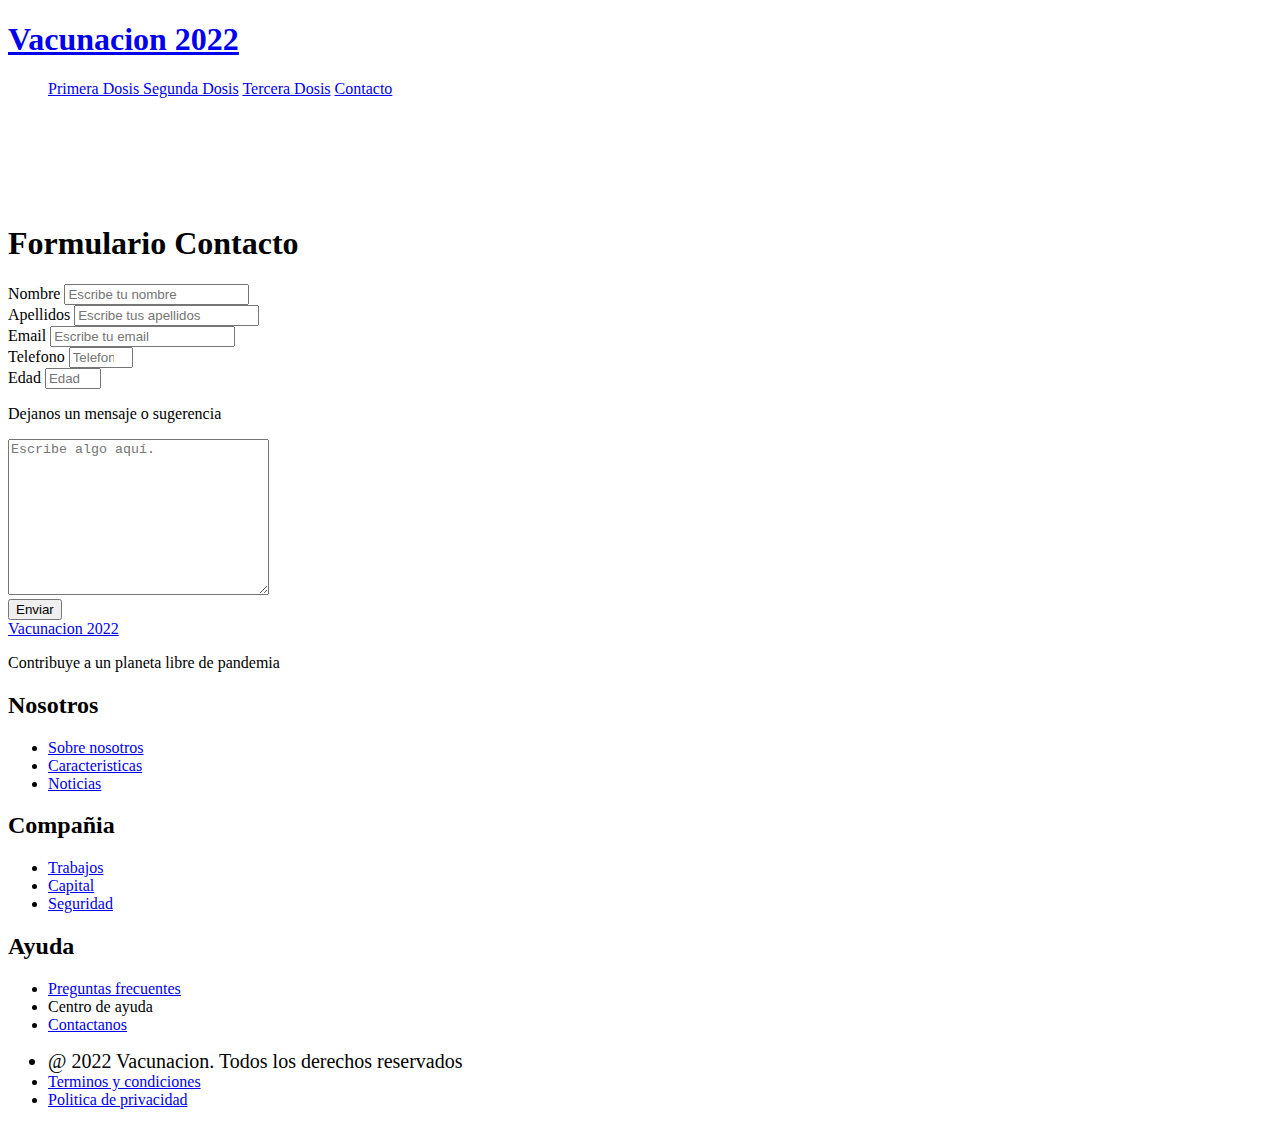
==== Formulario-contacto.html @ 5b5933b7 "Practica Semana 03" ====
<!DOCTYPE html>
<html lang="en">
<head>
    <meta charset="UTF-8">
    <meta http-equiv="X-UA-Compatible" content="IE=edge">
    <meta name="viewport" content="width=device-width, initial-scale=1.0">
    <link rel="stylesheet" type="text/css" href="Media/CSS/CSS.css">
    <link rel="stylesheet" type="text/css" href="Media/CSS/CSS-Formulario.css">
    <link rel="shortcut icon" href="Media/Imagenes/jeringuilla.png">

   
    <title>Formulario Contacto</title>

</head>


<Header class="header-1">

    <div class="div-2">
            <h1><a class="a-5" href="Index.html">Vacunacion 2022</a></h1>
    </div>
            
    <div class="div-1"> 
        <ul class="ul-1">
            <a href="Primera-dosis.html"> Primera Dosis </a>
            <a href="Segunda-dosis.html"> Segunda Dosis</a>
            <a href="Tercera-dosis.html"> Tercera Dosis</a>
            <a class="btn-flotante" href="Formulario-contacto.html">Contacto</a>
        </ul>
    </div>
</Header>
 

<main>
    <br>
    <br>
    <br>
    <br>
    <br>
    <H1>Formulario Contacto</H1>

<form id="survey-form" action="">
    <div class="items">
        <label id="name-label" for="name">Nombre</label>
        <input id="name" type="text" placeholder="Escribe tu nombre" required>
    </div>

    <div class="items">
        <label id="name-label" for="name">Apellidos</label>
        <input id="name" type="text" placeholder="Escribe tus apellidos" required>
    </div>
    
    <div class="items">       
        <label id="email-label" for="email">Email</label>
        <input id="email" type="email" placeholder="Escribe tu email" required>
    </div>

    <div class="items"> 
        <label id="number-label" for="number">Telefono</label>
        <input id="number" type="number" placeholder="Telefono" required min="1" max="100">
    </div>

    <div class="items"> 
        <label id="number-label" for="number">Edad</label>
        <input id="number" type="number" placeholder="Edad" required min="18" max="10">
    </div>
   
    <div class="items">
        <p>Dejanos un mensaje o sugerencia</p>
        <textarea name="mensaje" id="mensaje" cols="30" rows="10" placeholder="Escribe algo aquí."></textarea>

    <div class="items">
        <button class="btn-flotante-2" id="submit" type="submit">Enviar</button>
    </div>    
</form>


</main>


<footer>
    <div class="div-11" id="Tercera-dosis">

    </div>
    <div class="container-2">
    
        <div class="div-15">
            <a class="h1-5" href="Index.html">Vacunacion 2022</a>
                <div class="div-17" >
                    <p class="p-3">Contribuye a un  planeta libre de pandemia</p>
                </div>
        </div>
    
        <div class="div-16">
            <div>
                <section class="ft-main">
                    <div class="ft-main-item">
                      <h2 class="ft-title">Nosotros</h2>
                      <ul class="ul-3">
                        <li class="li-4"><a class="a-4" href="#">Sobre nosotros</a></li>
                        <li class="li-4"><a class="a-4" href="#">Caracteristicas</a></li>
                        <li class="li-4"><a class="a-4" href="#">Noticias</a></li>
                      </ul>
                    </div>
                    <div class="ft-main-item">
                        <h2 class="ft-title">Compañia</h2>
                        <ul class="ul-3">
                          <li><a class="a-4" href="#">Trabajos</a></li>
                          <li><a class="a-4" href="#">Capital</a></li>
                          <li><a class="a-4" href="#">Seguridad</a></li>
                        </ul>
                      </div>
                      <div class="ft-main-item">
                        <h2 class="ft-title">Ayuda</h2>
                        <ul class="ul-3">
                          <li class="li-4"><a class="a-4" href="#">Preguntas frecuentes</a></li>
                          <li class="li-4"><a class="a-4">Centro de ayuda</a></li>
                          <li class="li-4"><a class="a-4" href="#">Contactanos</a></li>
                        </ul>
                      </div>

                   
            </div>
        </div>
    </div>

    <section class="ft-legal">
        <ul class="ft-legal-list">
        
        <li style="font-size: 20px;">&#64; 2022 Vacunacion. Todos los derechos reservados</li>
        <li><a class="a-4" href="#">Terminos y condiciones</a></li>
        <li><a class="a-4" href="#">Politica de privacidad</a></li>
        </ul>
        </section>
    </footer>


</html>
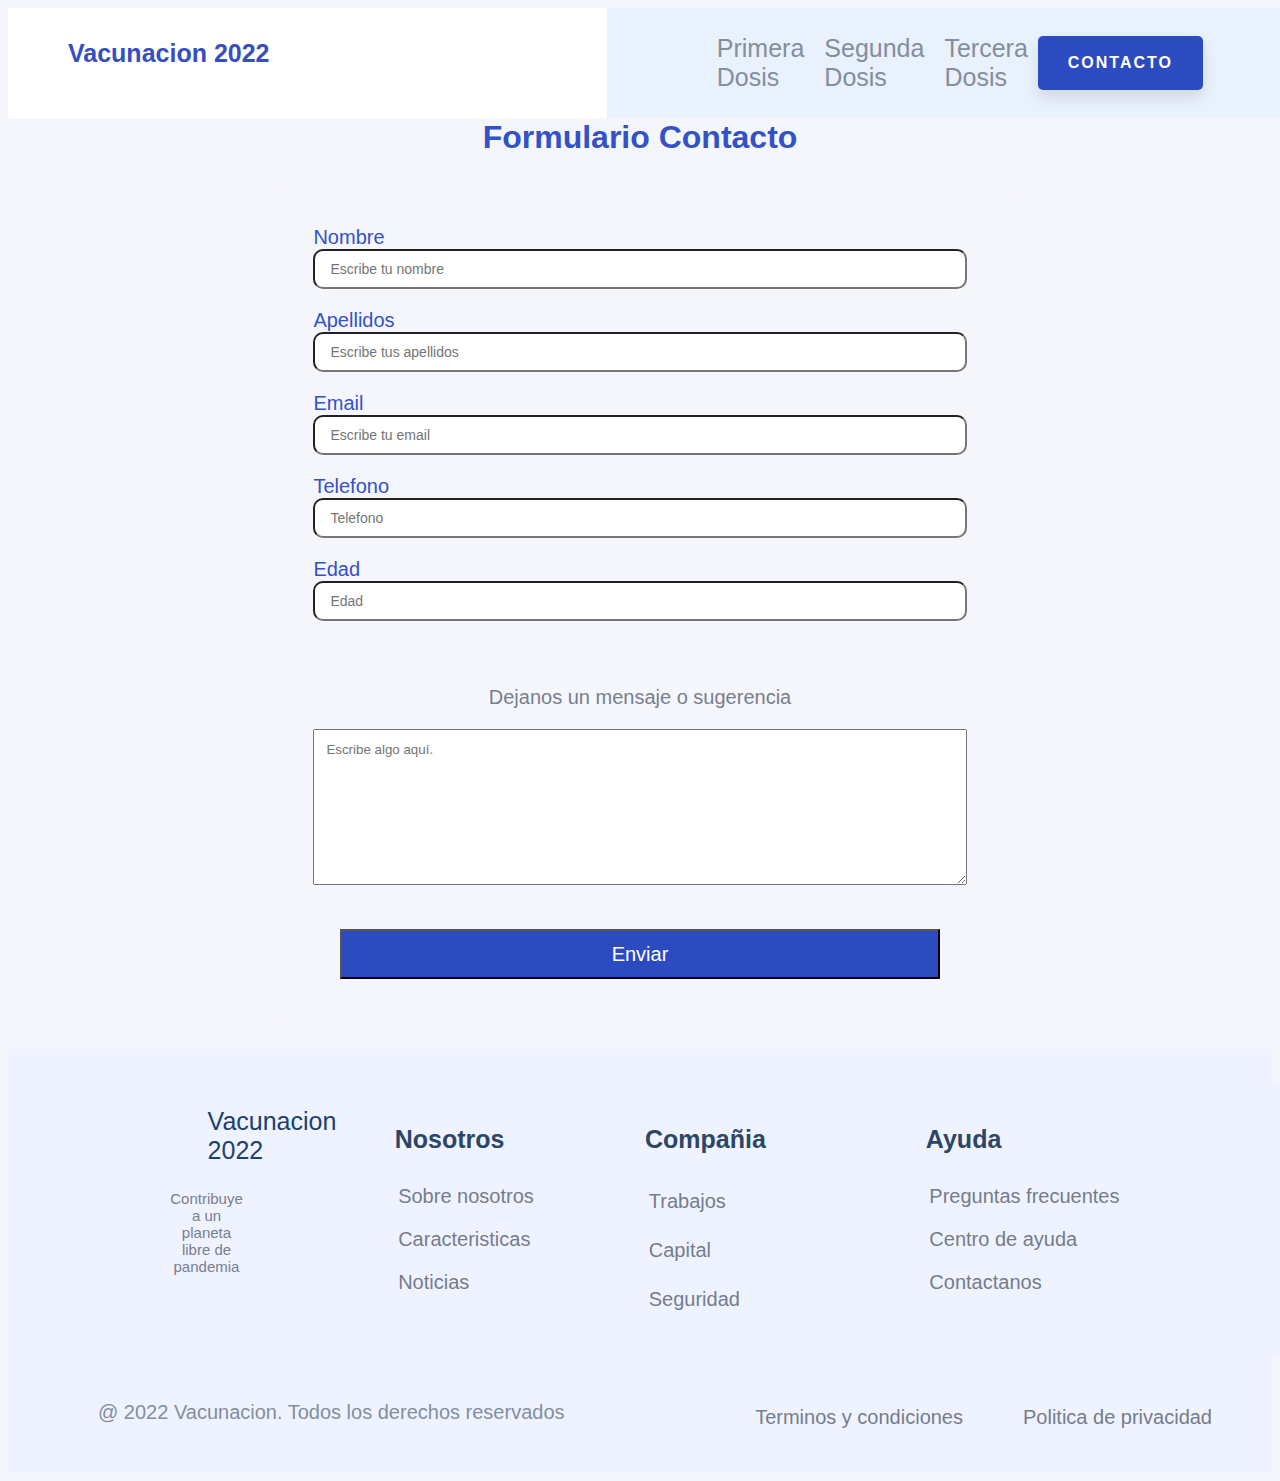
==== commit 9b318d44: "Practica Semana 03" ====
--- a/Formulario-contacto.html
+++ b/Formulario-contacto.html
@@ -17,7 +17,7 @@
 <Header class="header-1">
 
     <div class="div-2">
-            <h1><a class="a-5" href="Index.html">Vacunacion 2022</a></h1>
+            <h1><a class="a-5" href="index.html">Vacunacion 2022</a></h1>
     </div>
             
     <div class="div-1"> 
@@ -85,7 +85,7 @@
     <div class="container-2">
     
         <div class="div-15">
-            <a class="h1-5" href="Index.html">Vacunacion 2022</a>
+            <a class="h1-5" href="index.html">Vacunacion 2022</a>
                 <div class="div-17" >
                     <p class="p-3">Contribuye a un  planeta libre de pandemia</p>
                 </div>
--- a/Media/CSS/CSS.css
+++ b/Media/CSS/CSS.css
@@ -0,0 +1,538 @@
+* {
+    box-sizing: border-box;
+    
+}
+
+body {
+    font-family: Shippori Antique B1 ,Rubik;
+}
+
+.header-1 {
+    color: #3950c0;
+    background-color: #e9f1fc;
+    display: flex;
+    justify-content:flex-end;
+    width: 100%;
+    position: fixed;
+    padding-bottom: -100px;
+    z-index: 99;
+}
+
+
+
+
+
+.div-13{
+    display: flex;
+    justify-content: flex-end;
+    height: 150px;
+    width: 150px;
+    padding-left: 15%;
+
+}
+
+.div-14{
+    display: flex;
+    justify-content: flex-end;
+    height: 150px;
+    width: 150px;
+    padding-left: 15%;
+
+}
+
+.h4-1{
+    padding-left: 15%;
+    padding-top:35px;
+    
+}
+
+
+.div-1{
+    display: flex;
+    justify-content: flex-end;
+    width: 100%;
+    padding-right: 85px;
+    
+}
+
+.div-2 {
+    display: flex;
+    justify-content: flex-start;
+    background-color: #fff;
+    width: 100.5%;
+    padding-left: 50px;
+    
+}
+
+
+a{
+    font-size: 25px;
+    padding: 10px;
+    color: #838e9f;
+    text-decoration: none;
+    
+}
+
+.a-4{
+    font-size: 20px;
+    padding: 10px;
+    color: #757c8c;
+}
+
+li{
+    font-size: 25px;
+    padding: 10px;
+    color: #838e9f;
+}
+
+.li-4{
+    font-size: 15px;
+    padding-left:25px;
+    color: #838e9f;
+    width: 300px;
+
+}
+
+
+
+.div-3{
+    background-color: #fff;
+    width: 100%;
+    display: flex;
+    justify-content: center;
+} 
+
+.div-16{
+    background-color: #eff3ff;
+    width: 100%;
+    display: flex;
+    justify-content: center;
+} 
+
+.div-17{
+    background-color: #eff3ff;
+    width: 25%;
+    display: flex;
+    justify-content: center;
+} 
+
+.div-5{
+    white-space: nowrap;
+    display: flex;
+    justify-content:center;
+    align-items:center
+
+}
+
+.container{
+      width: 100%;
+      height: 100%;
+      align-content: center;
+      display: flex;
+      justify-content: space-around;  
+}
+
+.container-2{
+    width: 100%;
+    height: 50%;
+    align-content: center;
+    display: flex;
+    justify-content: space-around; 
+    padding-top: 35px;
+}
+
+.container-3{
+    width: 100%;
+    height: 50%;
+    align-content: center;
+    display: flex;
+    justify-content: space-around; 
+    padding-top: 50px;
+}
+
+.ul-1{
+    display: flex;
+    justify-content:space-around;
+    align-items: center;
+    padding-left: 100px;
+}
+
+.ul-2{
+    display: flex;
+    justify-content:center;
+    align-items: center;
+    padding-right: 50px;
+    padding: 15px;
+}
+
+.div-4{
+    background-color: #fff;
+    width: 100%;
+    height: 100%;
+    display: flex;
+    justify-content: flex-end;
+}
+
+.div-15{
+    background-color: #eff3ff;
+    width: 100%;
+    padding-left: 15%;
+    padding-top: 1%;
+    display: flex;
+    flex-direction: column;
+}
+
+.div-6{
+    background-color: rgb(247, 8, 8);
+    width: 100%;
+    height: 100%;
+    display: flex;
+    justify-content: flex-end;
+    max-width: 100%;
+    max-height: 100%;
+}
+
+.feature-section-image {
+    width: 952px;
+    height: 750px;
+    max-width: 100%;
+    max-height: 100%;
+    display: flex;
+    justify-content: center;
+    
+
+}
+
+.feature-section-image-2 {
+    width: 952px;
+    height: 750px;
+    max-width: 100%;
+    max-height: 100%;
+
+}
+
+.div-7{
+    height: 250px;
+    width: 100%;
+    display: flex;
+    justify-content: space-around;
+
+}
+
+.div-8{
+    height: 100px;
+    width: 100%;
+    display: flex;
+    justify-content: start;
+    padding-left: 150px;
+    padding-top: 50px;
+
+}
+
+.div-9{
+    height: 100%;
+    width: 100%;
+    display: flex;
+    justify-content: start;
+    padding-left: 130px;
+
+}
+
+.div-10{
+    height: 350px;
+    width: 100%;
+    display: flex;
+    justify-content:space-around;
+    padding-left: 130px;
+    word-wrap: break-word;
+
+
+}
+
+.div-11{
+    display:flex;
+    justify-content: flex-end;
+    height: 5%;
+    width: 85%;
+}
+
+.div-12{
+    display:flex;
+    justify-content: flex-start;
+    width: 55%;
+    height: 40%;
+    padding-left: 15%;
+}
+
+.h1-5{
+    font: size 25px;;
+    font-family:Verdana, Geneva, Tahoma, sans-serif;
+    color: #1c3f71;
+    
+}
+
+.h1-2{
+    font-size: 35px;
+    font-family:Verdana, Geneva, Tahoma, sans-serif;
+    color: #1c3f71;
+    display: flex;
+    justify-content: center;
+    align-items: center;
+    
+}
+
+.img-1{
+    opacity: 0.3;
+    width: 250px;
+    height: 250px;
+}
+
+.cuadrado{
+    width: 250px;
+    height: 300px;
+    border-style: hidden;
+    border: #777e8f;
+    border: 4px solid rgba(241, 234, 234, 0.301);
+    padding: 1%;
+    overflow: visible;
+    word-wrap: break-word;
+    -webkit-animation: bounce-down 1.6s linear infinite;
+    animation: bounce-down 5s linear infinite;
+    transition: background-color 1s;
+
+
+   
+}
+
+.cuadrado:hover{
+    border: 4px solid transparent;
+}
+
+
+@-webkit-keyframes bounce-down {
+    25% {
+         -webkit-transform: translateY(-4px);
+    }
+    50%, 100% {
+         -webkit-transform: translateY(0);
+    }
+    75% {
+         -webkit-transform: translateY(4px);
+    }
+}
+
+@keyframes bounce-down {
+     25% {
+          transform: translateY(-4px);
+     }
+     50%, 100% {
+          transform: translateY(0);
+     }
+     75% {
+          transform: translateY(4px);
+     }
+}
+
+.iconos{
+    height: 35px;
+    width: 35px;
+}
+
+.h1-3{
+    font-size: 35px;
+    font-family:Verdana, Geneva, Tahoma, sans-serif;
+    color: #1c3f71;
+    display: flex;
+    flex-direction: row;
+    justify-content: start;
+}
+
+
+p{
+    font-size: 25px;
+    font-family:Verdana, Geneva, Tahoma, sans-serif;
+    color: #777e8f;
+    display: flex;
+    justify-content: center;
+    padding-left: 25px;
+    padding-top: 25px;
+    padding-right: 25px;
+}
+
+.p-1{
+    font-size: 25px;
+    font-family:Verdana, Geneva, Tahoma, sans-serif;
+    color: #777e8f;
+    display: flex;
+    justify-content: flex-start;
+    padding-left: 25px;
+    padding-top: 25px;
+    padding-right: 25px
+}
+
+.p-2{
+    font-size: 9px;
+    font-family:Verdana, Geneva, Tahoma, sans-serif;
+    color: #777e8f;
+    display: flex;
+    justify-content: center;
+    padding-left: 25px;
+    padding-top: 0px;
+    padding-right: 25px;
+    word-wrap: break-word;
+    word-wrap: normal;
+
+}
+
+.p-3{
+    font-size: 15px;
+    font-family:Verdana, Geneva, Tahoma, sans-serif;
+    color: #777e8f;
+    display: flex;
+    justify-content: flex-start;
+    padding-left: 15%;
+    padding-top: 0px;
+
+}
+
+.h1-1{
+    font-size: 35px;
+    font-family:Verdana, Geneva, Tahoma, sans-serif;
+    color: #1c3f71;
+    display: flex;
+    justify-content: center;
+}
+
+.a-1{
+    font-size: 35px;
+    font-family:Verdana, Geneva, Tahoma, sans-serif;
+    color: #1c3f71;
+    display: flex;
+    justify-content: flex-start;
+}
+
+.a-5{
+    font-size: 25px;
+    font-family:Verdana, Geneva, Tahoma, sans-serif;
+    color: #364dc3;
+    display: flex;
+    justify-content: flex-start;
+}
+
+.a-2{
+    font-size: 15px;
+    display: flex;
+    justify-content: center;
+}
+
+.a-3{
+    font-size: 20px;
+    height: 15px;
+    width: 15px;
+    font-family:Verdana, Geneva, Tahoma, sans-serif;
+    color: #1c3f71;
+    display: flex;
+    justify-content: flex-start;
+}
+
+.h1-2{
+    display: flex;
+    justify-content: space-between;
+    align-items: center;
+}
+
+.ul-3 {
+    list-style: none;
+    padding-left: 50%;
+    padding-right: 50px;
+  }
+
+  footer a {
+    text-decoration: none;
+    color: #7c879a;
+  }
+  
+  a:hover {
+    text-decoration: underline;
+  }
+  
+  .ft-title {
+    color: #2d4666;
+    font-size: 25px;
+    padding-left: 59%;
+  }
+
+body {
+    display: flex;
+    min-height: 100vh;
+    flex-direction: column;
+}
+.container {
+    flex: 1;
+}
+
+.ft-main {
+    padding: 1.25rem 1.875rem;
+    display: flex;
+    justify-content: center;
+    height: 60%;
+    width: 60%;
+
+}
+
+footer{
+    background-color: #eff3ff;
+}  
+.ft-legal {
+    padding: 0.9375rem 1.875rem;
+    background-color: #eff3ff;
+}
+.ft-legal-list {
+    width: 100%;
+    display: flex;
+    flex-wrap: wrap;
+    text-decoration: none;
+    list-style: none;
+}
+.ft-legal-list li {
+    margin: 0.125rem 0.625rem;
+    white-space: nowrap;
+}
+
+.ft-legal-list li:nth-last-child(3) {
+      flex: 3;
+}
+
+.btn-flotante {
+	font-size: 16px; 
+	text-transform: uppercase; 
+	font-weight: bold; 
+	color: #ffffff; 
+	border-radius: 5px; 
+	letter-spacing: 2px; 
+	background-color: #2c4bc1; 
+	padding: 18px 30px; 
+	bottom: 40px;
+	right: 40px;
+	transition: all 300ms ease 0ms;
+	box-shadow: 0px 8px 15px rgba(0, 0, 0, 0.1);
+	z-index: 1;
+}
+.btn-flotante:hover {
+	box-shadow: 0px 15px 20px rgba(0, 0, 0, 0.3);
+	transform: translateY(-7px);
+}
+@media only screen and (max-width: 600px) {
+ 	.btn-flotante {
+		font-size: 14px;
+		padding: 12px 20px;
+		bottom: 20px;
+		right: 20px;
+	}
+} 
+
+.div-18{
+    display: flex;
+    justify-content: center;
+}
+
--- a/Media/CSS/CSS-Formulario.css
+++ b/Media/CSS/CSS-Formulario.css
@@ -0,0 +1,142 @@
+/* <-----Formulario-------> */
+
+
+:root {
+    --texto-uno: #3352c8 ;
+    --texto-dos: #fff;
+    --fondo-tres: #f5f6fb;
+    --fondo-cuatro: #2c4bc1;
+}
+
+body {
+    font-family: 'Poppins', sans-serif;
+    font-size: 16px;
+    color: var(--texto-uno);
+    background-color: #f5f6fb;
+}
+
+body::before {
+   background-color: #f5f6fb;
+}
+
+main, header {
+    width: 750px;
+    height: auto;
+    margin: auto;
+
+}
+
+h1 {
+    font-size: 32px;
+    text-align: center;
+}
+
+p {
+    font-size: 20px;
+    text-align: center;
+}
+
+form {
+    width: 100%;
+    height: auto;
+    background-color: var(--fondo-tres);
+    padding: 20px;
+    border-radius: 20px;
+    margin-top: 30px;
+    margin-bottom: 30px;
+}
+
+form p {
+    display: flex;
+}
+
+label {
+    display: block;
+    font-size: 20px;
+}
+
+.items {
+    width: 92%;
+    margin: auto;
+    padding-top: 20px;
+}
+
+
+
+#name, #email, #number {
+    width: 100%;
+    height: 40px;
+    border-radius: 10px;
+    font-size: 14px;
+    padding: 5px;
+}
+
+::placeholder{
+    padding: 10px;
+    font-family: 'Poppins', sans-serif;
+}
+
+#dropdown {
+    width: 102%;
+    height: 50px;
+    padding: 10px 10px;
+    border-radius: 10px;
+    font-size: 14px;
+}
+
+[type="checkbox"], [type="radio"] {
+  height: 25px;
+  width: 25px;
+  margin: 0px 10px 20px 0px;
+  font-size: 20px;
+  position: relative;
+  top: 5px;
+
+}
+
+textarea {
+    width: 100%;
+}
+
+.btn-flotante-2 {
+    background-color: var(--fondo-cuatro);
+    width: 100%;
+    height: 50px;
+    color: var(--texto-dos);
+    font-size: 20px;
+    margin-bottom: 20px;
+    margin-top: 20px;
+}
+
+.btn-flotante-2:hover {
+	box-shadow: 0px 15px 20px rgba(0, 0, 0, 0.3);
+	transform: translateY(-7px);
+}
+@media only screen and (max-width: 600px) {
+ 	 .btn-flotante-2 {
+		font-size: 14px;
+		padding: 12px 20px;
+		bottom: 20px;
+		right: 20px;
+	}
+} 
+
+
+input[type=date] {
+    height: 35px;
+    margin: 0 auto;
+    width: 100%;
+    font-family: arial, sans-serif;
+    font-size: 18px;
+    font-weight: bold;
+    text-transform: uppercase;
+    background-color: #959595;
+    outline: none;
+    border: 0;
+    border-radius: 3px;
+    padding: 0 3px;
+    color: #3352c8;
+  }
+  
+
+  